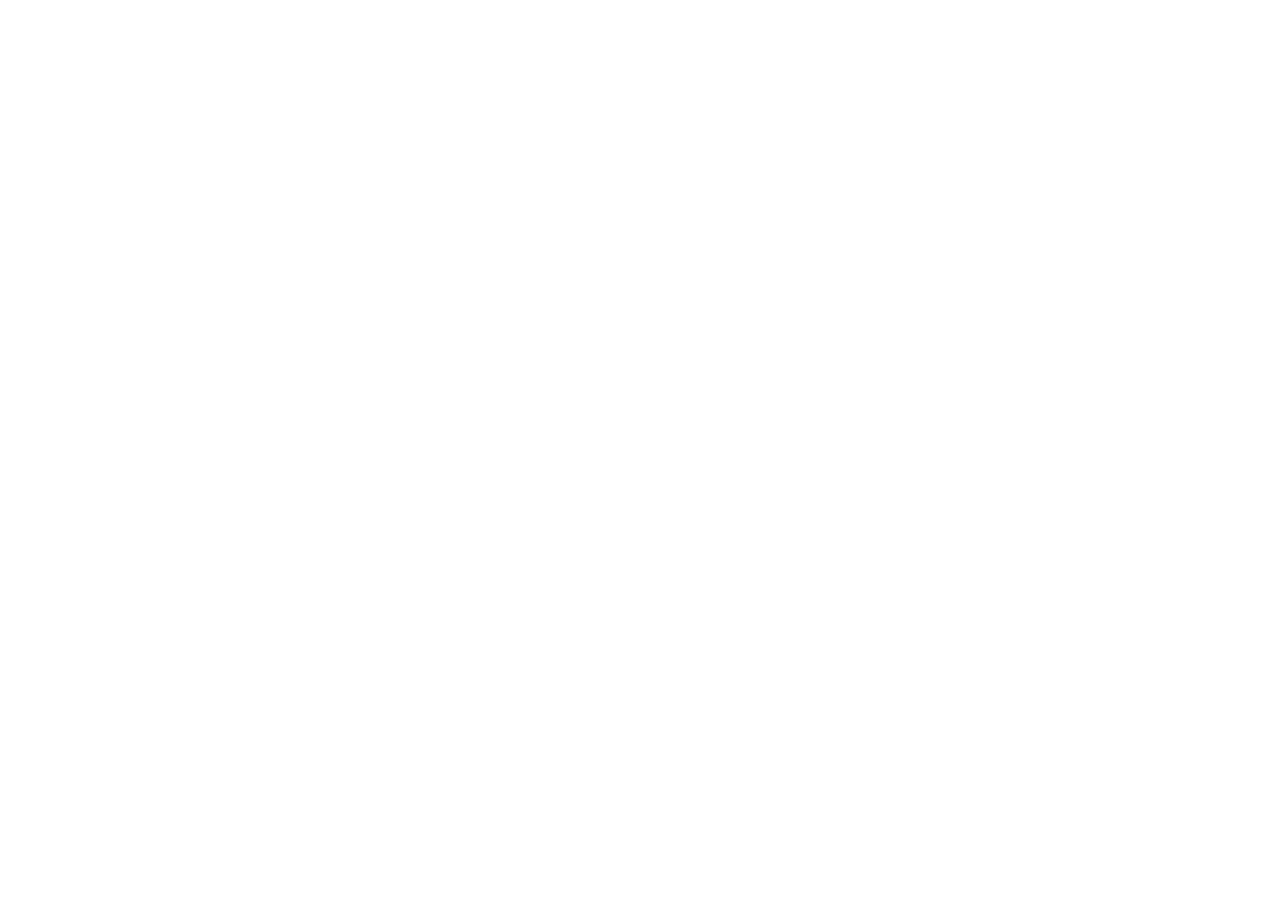
==== login.html @ b0f28ab1 "init project" ====
<!DOCTYPE html>
<html lang="en">

<head>
    <meta charset="UTF-8">
    <meta http-equiv="X-UA-Compatible" content="IE=edge">
    <meta name="viewport" content="width=device-width, initial-scale=1.0">
    <title>Document</title>
</head>

<body>

</body>

</html>
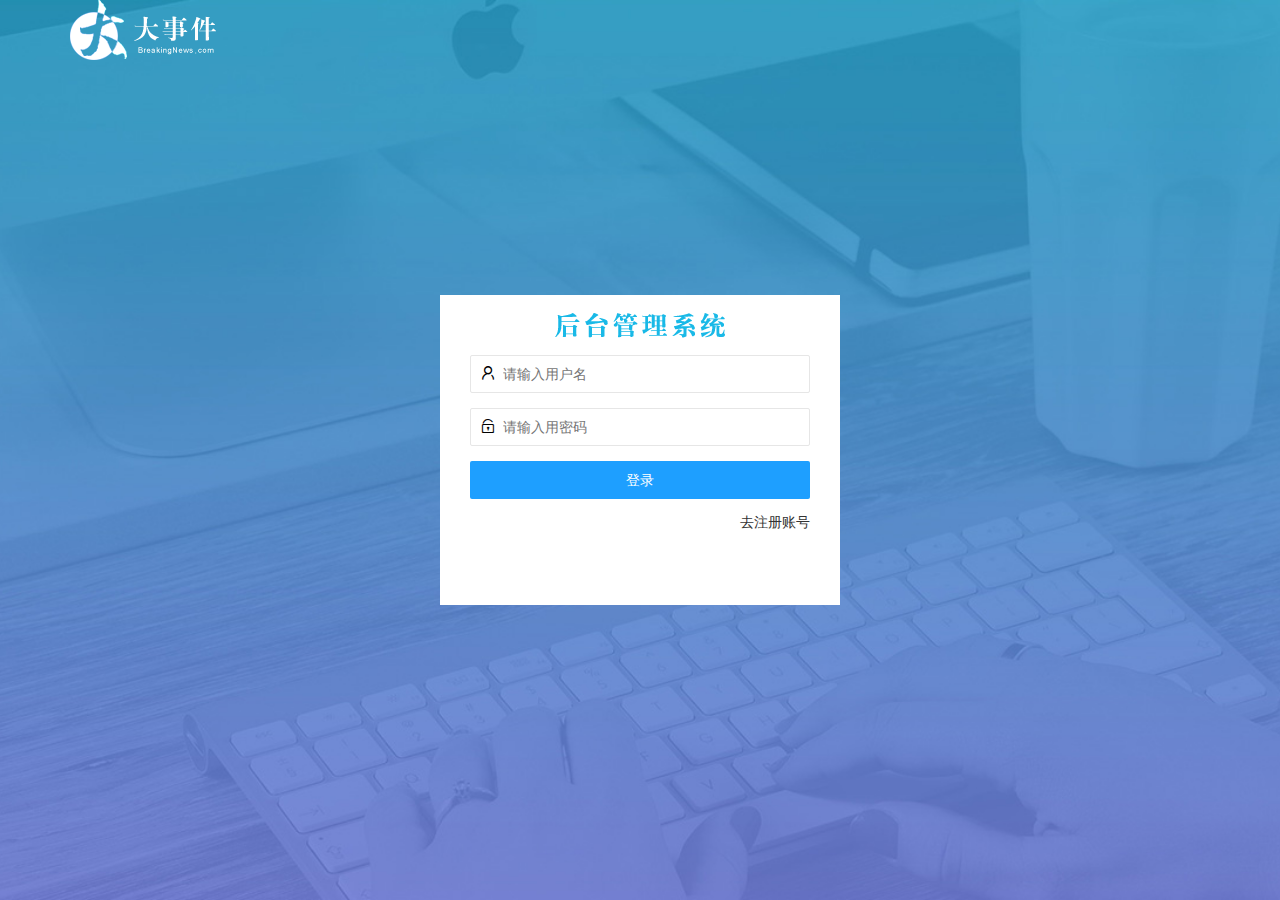
==== commit f0b0e45c: "完成了登录注册" ====
--- a/login.html
+++ b/login.html
@@ -3,13 +3,90 @@
 
 <head>
     <meta charset="UTF-8">
-    <meta http-equiv="X-UA-Compatible" content="IE=edge">
+
     <meta name="viewport" content="width=device-width, initial-scale=1.0">
-    <title>Document</title>
+    <title>大事件-注册/登录</title>
+    <link rel="stylesheet" href="/assets/lib/layui/css/layui.css">
+    <link rel="stylesheet" href="/assets/css/login.css">
 </head>
 
 <body>
+    <div class="layui-main">
+        <img src="/assets/images/logo.png" alt="">
+    </div>
 
+    <div class="loginAndRegBox">
+        <div class="titlebox"></div>
+        <div class="login-box">
+            <form class="layui-form" id="form_login">
+
+                <div class="layui-form-item">
+                    <i class="layui-icon layui-icon-username"></i>
+                    <input type="text" name="username" required lay-verify="required|username" placeholder="请输入用户名" autocomplete="off" class="layui-input">
+
+                </div>
+
+                <div class="layui-form-item">
+                    <i class="layui-icon layui-icon-password"></i>
+                    <input type="password" name="password" required lay-verify="required|pwd" placeholder="请输入用密码" autocomplete="off" class="layui-input">
+
+                </div>
+
+                <div class="layui-form-item">
+                    <button class="layui-btn layui-btn-fluid layui-btn-normal" lay-submit lay-filter="formDemo">登录</button>
+                </div>
+
+                <div class="layui-form-item links">
+
+                    <a id="link_reg" href="javascript:;">去注册账号</a>
+                </div>
+            </form>
+        </div>
+
+        <div class="reg-box">
+
+            <form action="" class="layui-form" id="form_reg">
+
+                <div class="layui-form-item">
+                    <i class="layui-icon layui-icon-username"></i>
+                    <input type="text" name="username" required lay-verify="required|username" placeholder="请输入用户名" autocomplete="off" class="layui-input">
+
+                </div>
+
+                <div class="layui-form-item">
+                    <i class="layui-icon layui-icon-password"></i>
+                    <input type="password" name="password" required lay-verify="required|pwd" placeholder="请输入用密码" autocomplete="off" class="layui-input">
+
+                </div>
+
+                <div class="layui-form-item">
+                    <i class="layui-icon layui-icon-password"></i>
+                    <input type="password" name="repassword" required lay-verify="required|repwd" placeholder="再次确认密码" autocomplete="off" class="layui-input">
+
+                </div>
+
+                <div class="layui-form-item">
+                    <button class="layui-btn layui-btn-fluid layui-btn-normal" lay-submit lay-filter="formDemo">注册</button>
+                </div>
+
+                <div class="layui-form-item links">
+
+                    <a id="link_login" href="javascript:;">去登录</a>
+                </div>
+            </form>
+
+        </div>
+    </div>
+
+    <!-- 导入 Layui 的JS文件 -->
+    <script src="/assets/lib/layui/layui.all.js"></script>
+    <!-- 导入 JQuery -->
+    <script src="/assets/lib/jquery.js"></script>
+    <script src="/assets/js/baseAPI.js"></script>
+
+
+    <!-- 导入自己的 JavaScript 脚本 -->
+    <script src="/assets/js/login.js"></script>
 </body>
 
 </html>--- a/assets/lib/layui/css/layui.css
+++ b/assets/lib/layui/css/layui.css
@@ -0,0 +1,2 @@
+/** layui-v2.5.5 MIT License By https://www.layui.com */
+ .layui-inline,img{display:inline-block;vertical-align:middle}h1,h2,h3,h4,h5,h6{font-weight:400}.layui-edge,.layui-header,.layui-inline,.layui-main{position:relative}.layui-body,.layui-edge,.layui-elip{overflow:hidden}.layui-btn,.layui-edge,.layui-inline,img{vertical-align:middle}.layui-btn,.layui-disabled,.layui-icon,.layui-unselect{-moz-user-select:none;-webkit-user-select:none;-ms-user-select:none}.layui-elip,.layui-form-checkbox span,.layui-form-pane .layui-form-label{text-overflow:ellipsis;white-space:nowrap}.layui-breadcrumb,.layui-tree-btnGroup{visibility:hidden}blockquote,body,button,dd,div,dl,dt,form,h1,h2,h3,h4,h5,h6,input,li,ol,p,pre,td,textarea,th,ul{margin:0;padding:0;-webkit-tap-highlight-color:rgba(0,0,0,0)}a:active,a:hover{outline:0}img{border:none}li{list-style:none}table{border-collapse:collapse;border-spacing:0}h4,h5,h6{font-size:100%}button,input,optgroup,option,select,textarea{font-family:inherit;font-size:inherit;font-style:inherit;font-weight:inherit;outline:0}pre{white-space:pre-wrap;white-space:-moz-pre-wrap;white-space:-pre-wrap;white-space:-o-pre-wrap;word-wrap:break-word}body{line-height:24px;font:14px Helvetica Neue,Helvetica,PingFang SC,Tahoma,Arial,sans-serif}hr{height:1px;margin:10px 0;border:0;clear:both}a{color:#333;text-decoration:none}a:hover{color:#777}a cite{font-style:normal;*cursor:pointer}.layui-border-box,.layui-border-box *{box-sizing:border-box}.layui-box,.layui-box *{box-sizing:content-box}.layui-clear{clear:both;*zoom:1}.layui-clear:after{content:'\20';clear:both;*zoom:1;display:block;height:0}.layui-inline{*display:inline;*zoom:1}.layui-edge{display:inline-block;width:0;height:0;border-width:6px;border-style:dashed;border-color:transparent}.layui-edge-top{top:-4px;border-bottom-color:#999;border-bottom-style:solid}.layui-edge-right{border-left-color:#999;border-left-style:solid}.layui-edge-bottom{top:2px;border-top-color:#999;border-top-style:solid}.layui-edge-left{border-right-color:#999;border-right-style:solid}.layui-disabled,.layui-disabled:hover{color:#d2d2d2!important;cursor:not-allowed!important}.layui-circle{border-radius:100%}.layui-show{display:block!important}.layui-hide{display:none!important}@font-face{font-family:layui-icon;src:url(../font/iconfont.eot?v=250);src:url(../font/iconfont.eot?v=250#iefix) format('embedded-opentype'),url(../font/iconfont.woff2?v=250) format('woff2'),url(../font/iconfont.woff?v=250) format('woff'),url(../font/iconfont.ttf?v=250) format('truetype'),url(../font/iconfont.svg?v=250#layui-icon) format('svg')}.layui-icon{font-family:layui-icon!important;font-size:16px;font-style:normal;-webkit-font-smoothing:antialiased;-moz-osx-font-smoothing:grayscale}.layui-icon-reply-fill:before{content:"\e611"}.layui-icon-set-fill:before{content:"\e614"}.layui-icon-menu-fill:before{content:"\e60f"}.layui-icon-search:before{content:"\e615"}.layui-icon-share:before{content:"\e641"}.layui-icon-set-sm:before{content:"\e620"}.layui-icon-engine:before{content:"\e628"}.layui-icon-close:before{content:"\1006"}.layui-icon-close-fill:before{content:"\1007"}.layui-icon-chart-screen:before{content:"\e629"}.layui-icon-star:before{content:"\e600"}.layui-icon-circle-dot:before{content:"\e617"}.layui-icon-chat:before{content:"\e606"}.layui-icon-release:before{content:"\e609"}.layui-icon-list:before{content:"\e60a"}.layui-icon-chart:before{content:"\e62c"}.layui-icon-ok-circle:before{content:"\1005"}.layui-icon-layim-theme:before{content:"\e61b"}.layui-icon-table:before{content:"\e62d"}.layui-icon-right:before{content:"\e602"}.layui-icon-left:before{content:"\e603"}.layui-icon-cart-simple:before{content:"\e698"}.layui-icon-face-cry:before{content:"\e69c"}.layui-icon-face-smile:before{content:"\e6af"}.layui-icon-survey:before{content:"\e6b2"}.layui-icon-tree:before{content:"\e62e"}.layui-icon-upload-circle:before{content:"\e62f"}.layui-icon-add-circle:before{content:"\e61f"}.layui-icon-download-circle:before{content:"\e601"}.layui-icon-templeate-1:before{content:"\e630"}.layui-icon-util:before{content:"\e631"}.layui-icon-face-surprised:before{content:"\e664"}.layui-icon-edit:before{content:"\e642"}.layui-icon-speaker:before{content:"\e645"}.layui-icon-down:before{content:"\e61a"}.layui-icon-file:before{content:"\e621"}.layui-icon-layouts:before{content:"\e632"}.layui-icon-rate-half:before{content:"\e6c9"}.layui-icon-add-circle-fine:before{content:"\e608"}.layui-icon-prev-circle:before{content:"\e633"}.layui-icon-read:before{content:"\e705"}.layui-icon-404:before{content:"\e61c"}.layui-icon-carousel:before{content:"\e634"}.layui-icon-help:before{content:"\e607"}.layui-icon-code-circle:before{content:"\e635"}.layui-icon-water:before{content:"\e636"}.layui-icon-username:before{content:"\e66f"}.layui-icon-find-fill:before{content:"\e670"}.layui-icon-about:before{content:"\e60b"}.layui-icon-location:before{content:"\e715"}.layui-icon-up:before{content:"\e619"}.layui-icon-pause:before{content:"\e651"}.layui-icon-date:before{content:"\e637"}.layui-icon-layim-uploadfile:before{content:"\e61d"}.layui-icon-delete:before{content:"\e640"}.layui-icon-play:before{content:"\e652"}.layui-icon-top:before{content:"\e604"}.layui-icon-friends:before{content:"\e612"}.layui-icon-refresh-3:before{content:"\e9aa"}.layui-icon-ok:before{content:"\e605"}.layui-icon-layer:before{content:"\e638"}.layui-icon-face-smile-fine:before{content:"\e60c"}.layui-icon-dollar:before{content:"\e659"}.layui-icon-group:before{content:"\e613"}.layui-icon-layim-download:before{content:"\e61e"}.layui-icon-picture-fine:before{content:"\e60d"}.layui-icon-link:before{content:"\e64c"}.layui-icon-diamond:before{content:"\e735"}.layui-icon-log:before{content:"\e60e"}.layui-icon-rate-solid:before{content:"\e67a"}.layui-icon-fonts-del:before{content:"\e64f"}.layui-icon-unlink:before{content:"\e64d"}.layui-icon-fonts-clear:before{content:"\e639"}.layui-icon-triangle-r:before{content:"\e623"}.layui-icon-circle:before{content:"\e63f"}.layui-icon-radio:before{content:"\e643"}.layui-icon-align-center:before{content:"\e647"}.layui-icon-align-right:before{content:"\e648"}.layui-icon-align-left:before{content:"\e649"}.layui-icon-loading-1:before{content:"\e63e"}.layui-icon-return:before{content:"\e65c"}.layui-icon-fonts-strong:before{content:"\e62b"}.layui-icon-upload:before{content:"\e67c"}.layui-icon-dialogue:before{content:"\e63a"}.layui-icon-video:before{content:"\e6ed"}.layui-icon-headset:before{content:"\e6fc"}.layui-icon-cellphone-fine:before{content:"\e63b"}.layui-icon-add-1:before{content:"\e654"}.layui-icon-face-smile-b:before{content:"\e650"}.layui-icon-fonts-html:before{content:"\e64b"}.layui-icon-form:before{content:"\e63c"}.layui-icon-cart:before{content:"\e657"}.layui-icon-camera-fill:before{content:"\e65d"}.layui-icon-tabs:before{content:"\e62a"}.layui-icon-fonts-code:before{content:"\e64e"}.layui-icon-fire:before{content:"\e756"}.layui-icon-set:before{content:"\e716"}.layui-icon-fonts-u:before{content:"\e646"}.layui-icon-triangle-d:before{content:"\e625"}.layui-icon-tips:before{content:"\e702"}.layui-icon-picture:before{content:"\e64a"}.layui-icon-more-vertical:before{content:"\e671"}.layui-icon-flag:before{content:"\e66c"}.layui-icon-loading:before{content:"\e63d"}.layui-icon-fonts-i:before{content:"\e644"}.layui-icon-refresh-1:before{content:"\e666"}.layui-icon-rmb:before{content:"\e65e"}.layui-icon-home:before{content:"\e68e"}.layui-icon-user:before{content:"\e770"}.layui-icon-notice:before{content:"\e667"}.layui-icon-login-weibo:before{content:"\e675"}.layui-icon-voice:before{content:"\e688"}.layui-icon-upload-drag:before{content:"\e681"}.layui-icon-login-qq:before{content:"\e676"}.layui-icon-snowflake:before{content:"\e6b1"}.layui-icon-file-b:before{content:"\e655"}.layui-icon-template:before{content:"\e663"}.layui-icon-auz:before{content:"\e672"}.layui-icon-console:before{content:"\e665"}.layui-icon-app:before{content:"\e653"}.layui-icon-prev:before{content:"\e65a"}.layui-icon-website:before{content:"\e7ae"}.layui-icon-next:before{content:"\e65b"}.layui-icon-component:before{content:"\e857"}.layui-icon-more:before{content:"\e65f"}.layui-icon-login-wechat:before{content:"\e677"}.layui-icon-shrink-right:before{content:"\e668"}.layui-icon-spread-left:before{content:"\e66b"}.layui-icon-camera:before{content:"\e660"}.layui-icon-note:before{content:"\e66e"}.layui-icon-refresh:before{content:"\e669"}.layui-icon-female:before{content:"\e661"}.layui-icon-male:before{content:"\e662"}.layui-icon-password:before{content:"\e673"}.layui-icon-senior:before{content:"\e674"}.layui-icon-theme:before{content:"\e66a"}.layui-icon-tread:before{content:"\e6c5"}.layui-icon-praise:before{content:"\e6c6"}.layui-icon-star-fill:before{content:"\e658"}.layui-icon-rate:before{content:"\e67b"}.layui-icon-template-1:before{content:"\e656"}.layui-icon-vercode:before{content:"\e679"}.layui-icon-cellphone:before{content:"\e678"}.layui-icon-screen-full:before{content:"\e622"}.layui-icon-screen-restore:before{content:"\e758"}.layui-icon-cols:before{content:"\e610"}.layui-icon-export:before{content:"\e67d"}.layui-icon-print:before{content:"\e66d"}.layui-icon-slider:before{content:"\e714"}.layui-icon-addition:before{content:"\e624"}.layui-icon-subtraction:before{content:"\e67e"}.layui-icon-service:before{content:"\e626"}.layui-icon-transfer:before{content:"\e691"}.layui-main{width:1140px;margin:0 auto}.layui-header{z-index:1000;height:60px}.layui-header a:hover{transition:all .5s;-webkit-transition:all .5s}.layui-side{position:fixed;left:0;top:0;bottom:0;z-index:999;width:200px;overflow-x:hidden}.layui-side-scroll{position:relative;width:220px;height:100%;overflow-x:hidden}.layui-body{position:absolute;left:200px;right:0;top:0;bottom:0;z-index:998;width:auto;overflow-y:auto;box-sizing:border-box}.layui-layout-body{overflow:hidden}.layui-layout-admin .layui-header{background-color:#23262E}.layui-layout-admin .layui-side{top:60px;width:200px;overflow-x:hidden}.layui-layout-admin .layui-body{position:fixed;top:60px;bottom:44px}.layui-layout-admin .layui-main{width:auto;margin:0 15px}.layui-layout-admin .layui-footer{position:fixed;left:200px;right:0;bottom:0;height:44px;line-height:44px;padding:0 15px;background-color:#eee}.layui-layout-admin .layui-logo{position:absolute;left:0;top:0;width:200px;height:100%;line-height:60px;text-align:center;color:#009688;font-size:16px}.layui-layout-admin .layui-header .layui-nav{background:0 0}.layui-layout-left{position:absolute!important;left:200px;top:0}.layui-layout-right{position:absolute!important;right:0;top:0}.layui-container{position:relative;margin:0 auto;padding:0 15px;box-sizing:border-box}.layui-fluid{position:relative;margin:0 auto;padding:0 15px}.layui-row:after,.layui-row:before{content:'';display:block;clear:both}.layui-col-lg1,.layui-col-lg10,.layui-col-lg11,.layui-col-lg12,.layui-col-lg2,.layui-col-lg3,.layui-col-lg4,.layui-col-lg5,.layui-col-lg6,.layui-col-lg7,.layui-col-lg8,.layui-col-lg9,.layui-col-md1,.layui-col-md10,.layui-col-md11,.layui-col-md12,.layui-col-md2,.layui-col-md3,.layui-col-md4,.layui-col-md5,.layui-col-md6,.layui-col-md7,.layui-col-md8,.layui-col-md9,.layui-col-sm1,.layui-col-sm10,.layui-col-sm11,.layui-col-sm12,.layui-col-sm2,.layui-col-sm3,.layui-col-sm4,.layui-col-sm5,.layui-col-sm6,.layui-col-sm7,.layui-col-sm8,.layui-col-sm9,.layui-col-xs1,.layui-col-xs10,.layui-col-xs11,.layui-col-xs12,.layui-col-xs2,.layui-col-xs3,.layui-col-xs4,.layui-col-xs5,.layui-col-xs6,.layui-col-xs7,.layui-col-xs8,.layui-col-xs9{position:relative;display:block;box-sizing:border-box}.layui-col-xs1,.layui-col-xs10,.layui-col-xs11,.layui-col-xs12,.layui-col-xs2,.layui-col-xs3,.layui-col-xs4,.layui-col-xs5,.layui-col-xs6,.layui-col-xs7,.layui-col-xs8,.layui-col-xs9{float:left}.layui-col-xs1{width:8.33333333%}.layui-col-xs2{width:16.66666667%}.layui-col-xs3{width:25%}.layui-col-xs4{width:33.33333333%}.layui-col-xs5{width:41.66666667%}.layui-col-xs6{width:50%}.layui-col-xs7{width:58.33333333%}.layui-col-xs8{width:66.66666667%}.layui-col-xs9{width:75%}.layui-col-xs10{width:83.33333333%}.layui-col-xs11{width:91.66666667%}.layui-col-xs12{width:100%}.layui-col-xs-offset1{margin-left:8.33333333%}.layui-col-xs-offset2{margin-left:16.66666667%}.layui-col-xs-offset3{margin-left:25%}.layui-col-xs-offset4{margin-left:33.33333333%}.layui-col-xs-offset5{margin-left:41.66666667%}.layui-col-xs-offset6{margin-left:50%}.layui-col-xs-offset7{margin-left:58.33333333%}.layui-col-xs-offset8{margin-left:66.66666667%}.layui-col-xs-offset9{margin-left:75%}.layui-col-xs-offset10{margin-left:83.33333333%}.layui-col-xs-offset11{margin-left:91.66666667%}.layui-col-xs-offset12{margin-left:100%}@media screen and (max-width:768px){.layui-hide-xs{display:none!important}.layui-show-xs-block{display:block!important}.layui-show-xs-inline{display:inline!important}.layui-show-xs-inline-block{display:inline-block!important}}@media screen and (min-width:768px){.layui-container{width:750px}.layui-hide-sm{display:none!important}.layui-show-sm-block{display:block!important}.layui-show-sm-inline{display:inline!important}.layui-show-sm-inline-block{display:inline-block!important}.layui-col-sm1,.layui-col-sm10,.layui-col-sm11,.layui-col-sm12,.layui-col-sm2,.layui-col-sm3,.layui-col-sm4,.layui-col-sm5,.layui-col-sm6,.layui-col-sm7,.layui-col-sm8,.layui-col-sm9{float:left}.layui-col-sm1{width:8.33333333%}.layui-col-sm2{width:16.66666667%}.layui-col-sm3{width:25%}.layui-col-sm4{width:33.33333333%}.layui-col-sm5{width:41.66666667%}.layui-col-sm6{width:50%}.layui-col-sm7{width:58.33333333%}.layui-col-sm8{width:66.66666667%}.layui-col-sm9{width:75%}.layui-col-sm10{width:83.33333333%}.layui-col-sm11{width:91.66666667%}.layui-col-sm12{width:100%}.layui-col-sm-offset1{margin-left:8.33333333%}.layui-col-sm-offset2{margin-left:16.66666667%}.layui-col-sm-offset3{margin-left:25%}.layui-col-sm-offset4{margin-left:33.33333333%}.layui-col-sm-offset5{margin-left:41.66666667%}.layui-col-sm-offset6{margin-left:50%}.layui-col-sm-offset7{margin-left:58.33333333%}.layui-col-sm-offset8{margin-left:66.66666667%}.layui-col-sm-offset9{margin-left:75%}.layui-col-sm-offset10{margin-left:83.33333333%}.layui-col-sm-offset11{margin-left:91.66666667%}.layui-col-sm-offset12{margin-left:100%}}@media screen and (min-width:992px){.layui-container{width:970px}.layui-hide-md{display:none!important}.layui-show-md-block{display:block!important}.layui-show-md-inline{display:inline!important}.layui-show-md-inline-block{display:inline-block!important}.layui-col-md1,.layui-col-md10,.layui-col-md11,.layui-col-md12,.layui-col-md2,.layui-col-md3,.layui-col-md4,.layui-col-md5,.layui-col-md6,.layui-col-md7,.layui-col-md8,.layui-col-md9{float:left}.layui-col-md1{width:8.33333333%}.layui-col-md2{width:16.66666667%}.layui-col-md3{width:25%}.layui-col-md4{width:33.33333333%}.layui-col-md5{width:41.66666667%}.layui-col-md6{width:50%}.layui-col-md7{width:58.33333333%}.layui-col-md8{width:66.66666667%}.layui-col-md9{width:75%}.layui-col-md10{width:83.33333333%}.layui-col-md11{width:91.66666667%}.layui-col-md12{width:100%}.layui-col-md-offset1{margin-left:8.33333333%}.layui-col-md-offset2{margin-left:16.66666667%}.layui-col-md-offset3{margin-left:25%}.layui-col-md-offset4{margin-left:33.33333333%}.layui-col-md-offset5{margin-left:41.66666667%}.layui-col-md-offset6{margin-left:50%}.layui-col-md-offset7{margin-left:58.33333333%}.layui-col-md-offset8{margin-left:66.66666667%}.layui-col-md-offset9{margin-left:75%}.layui-col-md-offset10{margin-left:83.33333333%}.layui-col-md-offset11{margin-left:91.66666667%}.layui-col-md-offset12{margin-left:100%}}@media screen and (min-width:1200px){.layui-container{width:1170px}.layui-hide-lg{display:none!important}.layui-show-lg-block{display:block!important}.layui-show-lg-inline{display:inline!important}.layui-show-lg-inline-block{display:inline-block!important}.layui-col-lg1,.layui-col-lg10,.layui-col-lg11,.layui-col-lg12,.layui-col-lg2,.layui-col-lg3,.layui-col-lg4,.layui-col-lg5,.layui-col-lg6,.layui-col-lg7,.layui-col-lg8,.layui-col-lg9{float:left}.layui-col-lg1{width:8.33333333%}.layui-col-lg2{width:16.66666667%}.layui-col-lg3{width:25%}.layui-col-lg4{width:33.33333333%}.layui-col-lg5{width:41.66666667%}.layui-col-lg6{width:50%}.layui-col-lg7{width:58.33333333%}.layui-col-lg8{width:66.66666667%}.layui-col-lg9{width:75%}.layui-col-lg10{width:83.33333333%}.layui-col-lg11{width:91.66666667%}.layui-col-lg12{width:100%}.layui-col-lg-offset1{margin-left:8.33333333%}.layui-col-lg-offset2{margin-left:16.66666667%}.layui-col-lg-offset3{margin-left:25%}.layui-col-lg-offset4{margin-left:33.33333333%}.layui-col-lg-offset5{margin-left:41.66666667%}.layui-col-lg-offset6{margin-left:50%}.layui-col-lg-offset7{margin-left:58.33333333%}.layui-col-lg-offset8{margin-left:66.66666667%}.layui-col-lg-offset9{margin-left:75%}.layui-col-lg-offset10{margin-left:83.33333333%}.layui-col-lg-offset11{margin-left:91.66666667%}.layui-col-lg-offset12{margin-left:100%}}.layui-col-space1{margin:-.5px}.layui-col-space1>*{padding:.5px}.layui-col-space3{margin:-1.5px}.layui-col-space3>*{padding:1.5px}.layui-col-space5{margin:-2.5px}.layui-col-space5>*{padding:2.5px}.layui-col-space8{margin:-3.5px}.layui-col-space8>*{padding:3.5px}.layui-col-space10{margin:-5px}.layui-col-space10>*{padding:5px}.layui-col-space12{margin:-6px}.layui-col-space12>*{padding:6px}.layui-col-space15{margin:-7.5px}.layui-col-space15>*{padding:7.5px}.layui-col-space18{margin:-9px}.layui-col-space18>*{padding:9px}.layui-col-space20{margin:-10px}.layui-col-space20>*{padding:10px}.layui-col-space22{margin:-11px}.layui-col-space22>*{padding:11px}.layui-col-space25{margin:-12.5px}.layui-col-space25>*{padding:12.5px}.layui-col-space30{margin:-15px}.layui-col-space30>*{padding:15px}.layui-btn,.layui-input,.layui-select,.layui-textarea,.layui-upload-button{outline:0;-webkit-appearance:none;transition:all .3s;-webkit-transition:all .3s;box-sizing:border-box}.layui-elem-quote{margin-bottom:10px;padding:15px;line-height:22px;border-left:5px solid #009688;border-radius:0 2px 2px 0;background-color:#f2f2f2}.layui-quote-nm{border-style:solid;border-width:1px 1px 1px 5px;background:0 0}.layui-elem-field{margin-bottom:10px;padding:0;border-width:1px;border-style:solid}.layui-elem-field legend{margin-left:20px;padding:0 10px;font-size:20px;font-weight:300}.layui-field-title{margin:10px 0 20px;border-width:1px 0 0}.layui-field-box{padding:10px 15px}.layui-field-title .layui-field-box{padding:10px 0}.layui-progress{position:relative;height:6px;border-radius:20px;background-color:#e2e2e2}.layui-progress-bar{position:absolute;left:0;top:0;width:0;max-width:100%;height:6px;border-radius:20px;text-align:right;background-color:#5FB878;transition:all .3s;-webkit-transition:all .3s}.layui-progress-big,.layui-progress-big .layui-progress-bar{height:18px;line-height:18px}.layui-progress-text{position:relative;top:-20px;line-height:18px;font-size:12px;color:#666}.layui-progress-big .layui-progress-text{position:static;padding:0 10px;color:#fff}.layui-collapse{border-width:1px;border-style:solid;border-radius:2px}.layui-colla-content,.layui-colla-item{border-top-width:1px;border-top-style:solid}.layui-colla-item:first-child{border-top:none}.layui-colla-title{position:relative;height:42px;line-height:42px;padding:0 15px 0 35px;color:#333;background-color:#f2f2f2;cursor:pointer;font-size:14px;overflow:hidden}.layui-colla-content{display:none;padding:10px 15px;line-height:22px;color:#666}.layui-colla-icon{position:absolute;left:15px;top:0;font-size:14px}.layui-card{margin-bottom:15px;border-radius:2px;background-color:#fff;box-shadow:0 1px 2px 0 rgba(0,0,0,.05)}.layui-card:last-child{margin-bottom:0}.layui-card-header{position:relative;height:42px;line-height:42px;padding:0 15px;border-bottom:1px solid #f6f6f6;color:#333;border-radius:2px 2px 0 0;font-size:14px}.layui-bg-black,.layui-bg-blue,.layui-bg-cyan,.layui-bg-green,.layui-bg-orange,.layui-bg-red{color:#fff!important}.layui-card-body{position:relative;padding:10px 15px;line-height:24px}.layui-card-body[pad15]{padding:15px}.layui-card-body[pad20]{padding:20px}.layui-card-body .layui-table{margin:5px 0}.layui-card .layui-tab{margin:0}.layui-panel-window{position:relative;padding:15px;border-radius:0;border-top:5px solid #E6E6E6;background-color:#fff}.layui-auxiliar-moving{position:fixed;left:0;right:0;top:0;bottom:0;width:100%;height:100%;background:0 0;z-index:9999999999}.layui-form-label,.layui-form-mid,.layui-form-select,.layui-input-block,.layui-input-inline,.layui-textarea{position:relative}.layui-bg-red{background-color:#FF5722!important}.layui-bg-orange{background-color:#FFB800!important}.layui-bg-green{background-color:#009688!important}.layui-bg-cyan{background-color:#2F4056!important}.layui-bg-blue{background-color:#1E9FFF!important}.layui-bg-black{background-color:#393D49!important}.layui-bg-gray{background-color:#eee!important;color:#666!important}.layui-badge-rim,.layui-colla-content,.layui-colla-item,.layui-collapse,.layui-elem-field,.layui-form-pane .layui-form-item[pane],.layui-form-pane .layui-form-label,.layui-input,.layui-layedit,.layui-layedit-tool,.layui-quote-nm,.layui-select,.layui-tab-bar,.layui-tab-card,.layui-tab-title,.layui-tab-title .layui-this:after,.layui-textarea{border-color:#e6e6e6}.layui-timeline-item:before,hr{background-color:#e6e6e6}.layui-text{line-height:22px;font-size:14px;color:#666}.layui-text h1,.layui-text h2,.layui-text h3{font-weight:500;color:#333}.layui-text h1{font-size:30px}.layui-text h2{font-size:24px}.layui-text h3{font-size:18px}.layui-text a:not(.layui-btn){color:#01AAED}.layui-text a:not(.layui-btn):hover{text-decoration:underline}.layui-text ul{padding:5px 0 5px 15px}.layui-text ul li{margin-top:5px;list-style-type:disc}.layui-text em,.layui-word-aux{color:#999!important;padding:0 5px!important}.layui-btn{display:inline-block;height:38px;line-height:38px;padding:0 18px;background-color:#009688;color:#fff;white-space:nowrap;text-align:center;font-size:14px;border:none;border-radius:2px;cursor:pointer}.layui-btn:hover{opacity:.8;filter:alpha(opacity=80);color:#fff}.layui-btn:active{opacity:1;filter:alpha(opacity=100)}.layui-btn+.layui-btn{margin-left:10px}.layui-btn-container{font-size:0}.layui-btn-container .layui-btn{margin-right:10px;margin-bottom:10px}.layui-btn-container .layui-btn+.layui-btn{margin-left:0}.layui-table .layui-btn-container .layui-btn{margin-bottom:9px}.layui-btn-radius{border-radius:100px}.layui-btn .layui-icon{margin-right:3px;font-size:18px;vertical-align:bottom;vertical-align:middle\9}.layui-btn-primary{border:1px solid #C9C9C9;background-color:#fff;color:#555}.layui-btn-primary:hover{border-color:#009688;color:#333}.layui-btn-normal{background-color:#1E9FFF}.layui-btn-warm{background-color:#FFB800}.layui-btn-danger{background-color:#FF5722}.layui-btn-checked{background-color:#5FB878}.layui-btn-disabled,.layui-btn-disabled:active,.layui-btn-disabled:hover{border:1px solid #e6e6e6;background-color:#FBFBFB;color:#C9C9C9;cursor:not-allowed;opacity:1}.layui-btn-lg{height:44px;line-height:44px;padding:0 25px;font-size:16px}.layui-btn-sm{height:30px;line-height:30px;padding:0 10px;font-size:12px}.layui-btn-sm i{font-size:16px!important}.layui-btn-xs{height:22px;line-height:22px;padding:0 5px;font-size:12px}.layui-btn-xs i{font-size:14px!important}.layui-btn-group{display:inline-block;vertical-align:middle;font-size:0}.layui-btn-group .layui-btn{margin-left:0!important;margin-right:0!important;border-left:1px solid rgba(255,255,255,.5);border-radius:0}.layui-btn-group .layui-btn-primary{border-left:none}.layui-btn-group .layui-btn-primary:hover{border-color:#C9C9C9;color:#009688}.layui-btn-group .layui-btn:first-child{border-left:none;border-radius:2px 0 0 2px}.layui-btn-group .layui-btn-primary:first-child{border-left:1px solid #c9c9c9}.layui-btn-group .layui-btn:last-child{border-radius:0 2px 2px 0}.layui-btn-group .layui-btn+.layui-btn{margin-left:0}.layui-btn-group+.layui-btn-group{margin-left:10px}.layui-btn-fluid{width:100%}.layui-input,.layui-select,.layui-textarea{height:38px;line-height:1.3;line-height:38px\9;border-width:1px;border-style:solid;background-color:#fff;border-radius:2px}.layui-input::-webkit-input-placeholder,.layui-select::-webkit-input-placeholder,.layui-textarea::-webkit-input-placeholder{line-height:1.3}.layui-input,.layui-textarea{display:block;width:100%;padding-left:10px}.layui-input:hover,.layui-textarea:hover{border-color:#D2D2D2!important}.layui-input:focus,.layui-textarea:focus{border-color:#C9C9C9!important}.layui-textarea{min-height:100px;height:auto;line-height:20px;padding:6px 10px;resize:vertical}.layui-select{padding:0 10px}.layui-form input[type=checkbox],.layui-form input[type=radio],.layui-form select{display:none}.layui-form [lay-ignore]{display:initial}.layui-form-item{margin-bottom:15px;clear:both;*zoom:1}.layui-form-item:after{content:'\20';clear:both;*zoom:1;display:block;height:0}.layui-form-label{float:left;display:block;padding:9px 15px;width:80px;font-weight:400;line-height:20px;text-align:right}.layui-form-label-col{display:block;float:none;padding:9px 0;line-height:20px;text-align:left}.layui-form-item .layui-inline{margin-bottom:5px;margin-right:10px}.layui-input-block{margin-left:110px;min-height:36px}.layui-input-inline{display:inline-block;vertical-align:middle}.layui-form-item .layui-input-inline{float:left;width:190px;margin-right:10px}.layui-form-text .layui-input-inline{width:auto}.layui-form-mid{float:left;display:block;padding:9px 0!important;line-height:20px;margin-right:10px}.layui-form-danger+.layui-form-select .layui-input,.layui-form-danger:focus{border-color:#FF5722!important}.layui-form-select .layui-input{padding-right:30px;cursor:pointer}.layui-form-select .layui-edge{position:absolute;right:10px;top:50%;margin-top:-3px;cursor:pointer;border-width:6px;border-top-color:#c2c2c2;border-top-style:solid;transition:all .3s;-webkit-transition:all .3s}.layui-form-select dl{display:none;position:absolute;left:0;top:42px;padding:5px 0;z-index:899;min-width:100%;border:1px solid #d2d2d2;max-height:300px;overflow-y:auto;background-color:#fff;border-radius:2px;box-shadow:0 2px 4px rgba(0,0,0,.12);box-sizing:border-box}.layui-form-select dl dd,.layui-form-select dl dt{padding:0 10px;line-height:36px;white-space:nowrap;overflow:hidden;text-overflow:ellipsis}.layui-form-select dl dt{font-size:12px;color:#999}.layui-form-select dl dd{cursor:pointer}.layui-form-select dl dd:hover{background-color:#f2f2f2;-webkit-transition:.5s all;transition:.5s all}.layui-form-select .layui-select-group dd{padding-left:20px}.layui-form-select dl dd.layui-select-tips{padding-left:10px!important;color:#999}.layui-form-select dl dd.layui-this{background-color:#5FB878;color:#fff}.layui-form-checkbox,.layui-form-select dl dd.layui-disabled{background-color:#fff}.layui-form-selected dl{display:block}.layui-form-checkbox,.layui-form-checkbox *,.layui-form-switch{display:inline-block;vertical-align:middle}.layui-form-selected .layui-edge{margin-top:-9px;-webkit-transform:rotate(180deg);transform:rotate(180deg);margin-top:-3px\9}:root .layui-form-selected .layui-edge{margin-top:-9px\0/IE9}.layui-form-selectup dl{top:auto;bottom:42px}.layui-select-none{margin:5px 0;text-align:center;color:#999}.layui-select-disabled .layui-disabled{border-color:#eee!important}.layui-select-disabled .layui-edge{border-top-color:#d2d2d2}.layui-form-checkbox{position:relative;height:30px;line-height:30px;margin-right:10px;padding-right:30px;cursor:pointer;font-size:0;-webkit-transition:.1s linear;transition:.1s linear;box-sizing:border-box}.layui-form-checkbox span{padding:0 10px;height:100%;font-size:14px;border-radius:2px 0 0 2px;background-color:#d2d2d2;color:#fff;overflow:hidden}.layui-form-checkbox:hover span{background-color:#c2c2c2}.layui-form-checkbox i{position:absolute;right:0;top:0;width:30px;height:28px;border:1px solid #d2d2d2;border-left:none;border-radius:0 2px 2px 0;color:#fff;font-size:20px;text-align:center}.layui-form-checkbox:hover i{border-color:#c2c2c2;color:#c2c2c2}.layui-form-checked,.layui-form-checked:hover{border-color:#5FB878}.layui-form-checked span,.layui-form-checked:hover span{background-color:#5FB878}.layui-form-checked i,.layui-form-checked:hover i{color:#5FB878}.layui-form-item .layui-form-checkbox{margin-top:4px}.layui-form-checkbox[lay-skin=primary]{height:auto!important;line-height:normal!important;min-width:18px;min-height:18px;border:none!important;margin-right:0;padding-left:28px;padding-right:0;background:0 0}.layui-form-checkbox[lay-skin=primary] span{padding-left:0;padding-right:15px;line-height:18px;background:0 0;color:#666}.layui-form-checkbox[lay-skin=primary] i{right:auto;left:0;width:16px;height:16px;line-height:16px;border:1px solid #d2d2d2;font-size:12px;border-radius:2px;background-color:#fff;-webkit-transition:.1s linear;transition:.1s linear}.layui-form-checkbox[lay-skin=primary]:hover i{border-color:#5FB878;color:#fff}.layui-form-checked[lay-skin=primary] i{border-color:#5FB878!important;background-color:#5FB878;color:#fff}.layui-checkbox-disbaled[lay-skin=primary] span{background:0 0!important;color:#c2c2c2}.layui-checkbox-disbaled[lay-skin=primary]:hover i{border-color:#d2d2d2}.layui-form-item .layui-form-checkbox[lay-skin=primary]{margin-top:10px}.layui-form-switch{position:relative;height:22px;line-height:22px;min-width:35px;padding:0 5px;margin-top:8px;border:1px solid #d2d2d2;border-radius:20px;cursor:pointer;background-color:#fff;-webkit-transition:.1s linear;transition:.1s linear}.layui-form-switch i{position:absolute;left:5px;top:3px;width:16px;height:16px;border-radius:20px;background-color:#d2d2d2;-webkit-transition:.1s linear;transition:.1s linear}.layui-form-switch em{position:relative;top:0;width:25px;margin-left:21px;padding:0!important;text-align:center!important;color:#999!important;font-style:normal!important;font-size:12px}.layui-form-onswitch{border-color:#5FB878;background-color:#5FB878}.layui-checkbox-disbaled,.layui-checkbox-disbaled i{border-color:#e2e2e2!important}.layui-form-onswitch i{left:100%;margin-left:-21px;background-color:#fff}.layui-form-onswitch em{margin-left:5px;margin-right:21px;color:#fff!important}.layui-checkbox-disbaled span{background-color:#e2e2e2!important}.layui-checkbox-disbaled:hover i{color:#fff!important}[lay-radio]{display:none}.layui-form-radio,.layui-form-radio *{display:inline-block;vertical-align:middle}.layui-form-radio{line-height:28px;margin:6px 10px 0 0;padding-right:10px;cursor:pointer;font-size:0}.layui-form-radio *{font-size:14px}.layui-form-radio>i{margin-right:8px;font-size:22px;color:#c2c2c2}.layui-form-radio>i:hover,.layui-form-radioed>i{color:#5FB878}.layui-radio-disbaled>i{color:#e2e2e2!important}.layui-form-pane .layui-form-label{width:110px;padding:8px 15px;height:38px;line-height:20px;border-width:1px;border-style:solid;border-radius:2px 0 0 2px;text-align:center;background-color:#FBFBFB;overflow:hidden;box-sizing:border-box}.layui-form-pane .layui-input-inline{margin-left:-1px}.layui-form-pane .layui-input-block{margin-left:110px;left:-1px}.layui-form-pane .layui-input{border-radius:0 2px 2px 0}.layui-form-pane .layui-form-text .layui-form-label{float:none;width:100%;border-radius:2px;box-sizing:border-box;text-align:left}.layui-form-pane .layui-form-text .layui-input-inline{display:block;margin:0;top:-1px;clear:both}.layui-form-pane .layui-form-text .layui-input-block{margin:0;left:0;top:-1px}.layui-form-pane .layui-form-text .layui-textarea{min-height:100px;border-radius:0 0 2px 2px}.layui-form-pane .layui-form-checkbox{margin:4px 0 4px 10px}.layui-form-pane .layui-form-radio,.layui-form-pane .layui-form-switch{margin-top:6px;margin-left:10px}.layui-form-pane .layui-form-item[pane]{position:relative;border-width:1px;border-style:solid}.layui-form-pane .layui-form-item[pane] .layui-form-label{position:absolute;left:0;top:0;height:100%;border-width:0 1px 0 0}.layui-form-pane .layui-form-item[pane] .layui-input-inline{margin-left:110px}@media screen and (max-width:450px){.layui-form-item .layui-form-label{text-overflow:ellipsis;overflow:hidden;white-space:nowrap}.layui-form-item .layui-inline{display:block;margin-right:0;margin-bottom:20px;clear:both}.layui-form-item .layui-inline:after{content:'\20';clear:both;display:block;height:0}.layui-form-item .layui-input-inline{display:block;float:none;left:-3px;width:auto;margin:0 0 10px 112px}.layui-form-item .layui-input-inline+.layui-form-mid{margin-left:110px;top:-5px;padding:0}.layui-form-item .layui-form-checkbox{margin-right:5px;margin-bottom:5px}}.layui-layedit{border-width:1px;border-style:solid;border-radius:2px}.layui-layedit-tool{padding:3px 5px;border-bottom-width:1px;border-bottom-style:solid;font-size:0}.layedit-tool-fixed{position:fixed;top:0;border-top:1px solid #e2e2e2}.layui-layedit-tool .layedit-tool-mid,.layui-layedit-tool .layui-icon{display:inline-block;vertical-align:middle;text-align:center;font-size:14px}.layui-layedit-tool .layui-icon{position:relative;width:32px;height:30px;line-height:30px;margin:3px 5px;color:#777;cursor:pointer;border-radius:2px}.layui-layedit-tool .layui-icon:hover{color:#393D49}.layui-layedit-tool .layui-icon:active{color:#000}.layui-layedit-tool .layedit-tool-active{background-color:#e2e2e2;color:#000}.layui-layedit-tool .layui-disabled,.layui-layedit-tool .layui-disabled:hover{color:#d2d2d2;cursor:not-allowed}.layui-layedit-tool .layedit-tool-mid{width:1px;height:18px;margin:0 10px;background-color:#d2d2d2}.layedit-tool-html{width:50px!important;font-size:30px!important}.layedit-tool-b,.layedit-tool-code,.layedit-tool-help{font-size:16px!important}.layedit-tool-d,.layedit-tool-face,.layedit-tool-image,.layedit-tool-unlink{font-size:18px!important}.layedit-tool-image input{position:absolute;font-size:0;left:0;top:0;width:100%;height:100%;opacity:.01;filter:Alpha(opacity=1);cursor:pointer}.layui-layedit-iframe iframe{display:block;width:100%}#LAY_layedit_code{overflow:hidden}.layui-laypage{display:inline-block;*display:inline;*zoom:1;vertical-align:middle;margin:10px 0;font-size:0}.layui-laypage>a:first-child,.layui-laypage>a:first-child em{border-radius:2px 0 0 2px}.layui-laypage>a:last-child,.layui-laypage>a:last-child em{border-radius:0 2px 2px 0}.layui-laypage>:first-child{margin-left:0!important}.layui-laypage>:last-child{margin-right:0!important}.layui-laypage a,.layui-laypage button,.layui-laypage input,.layui-laypage select,.layui-laypage span{border:1px solid #e2e2e2}.layui-laypage a,.layui-laypage span{display:inline-block;*display:inline;*zoom:1;vertical-align:middle;padding:0 15px;height:28px;line-height:28px;margin:0 -1px 5px 0;background-color:#fff;color:#333;font-size:12px}.layui-flow-more a *,.layui-laypage input,.layui-table-view select[lay-ignore]{display:inline-block}.layui-laypage a:hover{color:#009688}.layui-laypage em{font-style:normal}.layui-laypage .layui-laypage-spr{color:#999;font-weight:700}.layui-laypage a{text-decoration:none}.layui-laypage .layui-laypage-curr{position:relative}.layui-laypage .layui-laypage-curr em{position:relative;color:#fff}.layui-laypage .layui-laypage-curr .layui-laypage-em{position:absolute;left:-1px;top:-1px;padding:1px;width:100%;height:100%;background-color:#009688}.layui-laypage-em{border-radius:2px}.layui-laypage-next em,.layui-laypage-prev em{font-family:Sim sun;font-size:16px}.layui-laypage .layui-laypage-count,.layui-laypage .layui-laypage-limits,.layui-laypage .layui-laypage-refresh,.layui-laypage .layui-laypage-skip{margin-left:10px;margin-right:10px;padding:0;border:none}.layui-laypage .layui-laypage-limits,.layui-laypage .layui-laypage-refresh{vertical-align:top}.layui-laypage .layui-laypage-refresh i{font-size:18px;cursor:pointer}.layui-laypage select{height:22px;padding:3px;border-radius:2px;cursor:pointer}.layui-laypage .layui-laypage-skip{height:30px;line-height:30px;color:#999}.layui-laypage button,.layui-laypage input{height:30px;line-height:30px;border-radius:2px;vertical-align:top;background-color:#fff;box-sizing:border-box}.layui-laypage input{width:40px;margin:0 10px;padding:0 3px;text-align:center}.layui-laypage input:focus,.layui-laypage select:focus{border-color:#009688!important}.layui-laypage button{margin-left:10px;padding:0 10px;cursor:pointer}.layui-table,.layui-table-view{margin:10px 0}.layui-flow-more{margin:10px 0;text-align:center;color:#999;font-size:14px}.layui-flow-more a{height:32px;line-height:32px}.layui-flow-more a *{vertical-align:top}.layui-flow-more a cite{padding:0 20px;border-radius:3px;background-color:#eee;color:#333;font-style:normal}.layui-flow-more a cite:hover{opacity:.8}.layui-flow-more a i{font-size:30px;color:#737383}.layui-table{width:100%;background-color:#fff;color:#666}.layui-table tr{transition:all .3s;-webkit-transition:all .3s}.layui-table th{text-align:left;font-weight:400}.layui-table tbody tr:hover,.layui-table thead tr,.layui-table-click,.layui-table-header,.layui-table-hover,.layui-table-mend,.layui-table-patch,.layui-table-tool,.layui-table-total,.layui-table-total tr,.layui-table[lay-even] tr:nth-child(even){background-color:#f2f2f2}.layui-table td,.layui-table th,.layui-table-col-set,.layui-table-fixed-r,.layui-table-grid-down,.layui-table-header,.layui-table-page,.layui-table-tips-main,.layui-table-tool,.layui-table-total,.layui-table-view,.layui-table[lay-skin=line],.layui-table[lay-skin=row]{border-width:1px;border-style:solid;border-color:#e6e6e6}.layui-table td,.layui-table th{position:relative;padding:9px 15px;min-height:20px;line-height:20px;font-size:14px}.layui-table[lay-skin=line] td,.layui-table[lay-skin=line] th{border-width:0 0 1px}.layui-table[lay-skin=row] td,.layui-table[lay-skin=row] th{border-width:0 1px 0 0}.layui-table[lay-skin=nob] td,.layui-table[lay-skin=nob] th{border:none}.layui-table img{max-width:100px}.layui-table[lay-size=lg] td,.layui-table[lay-size=lg] th{padding:15px 30px}.layui-table-view .layui-table[lay-size=lg] .layui-table-cell{height:40px;line-height:40px}.layui-table[lay-size=sm] td,.layui-table[lay-size=sm] th{font-size:12px;padding:5px 10px}.layui-table-view .layui-table[lay-size=sm] .layui-table-cell{height:20px;line-height:20px}.layui-table[lay-data]{display:none}.layui-table-box{position:relative;overflow:hidden}.layui-table-view .layui-table{position:relative;width:auto;margin:0}.layui-table-view .layui-table[lay-skin=line]{border-width:0 1px 0 0}.layui-table-view .layui-table[lay-skin=row]{border-width:0 0 1px}.layui-table-view .layui-table td,.layui-table-view .layui-table th{padding:5px 0;border-top:none;border-left:none}.layui-table-view .layui-table th.layui-unselect .layui-table-cell span{cursor:pointer}.layui-table-view .layui-table td{cursor:default}.layui-table-view .layui-table td[data-edit=text]{cursor:text}.layui-table-view .layui-form-checkbox[lay-skin=primary] i{width:18px;height:18px}.layui-table-view .layui-form-radio{line-height:0;padding:0}.layui-table-view .layui-form-radio>i{margin:0;font-size:20px}.layui-table-init{position:absolute;left:0;top:0;width:100%;height:100%;text-align:center;z-index:110}.layui-table-init .layui-icon{position:absolute;left:50%;top:50%;margin:-15px 0 0 -15px;font-size:30px;color:#c2c2c2}.layui-table-header{border-width:0 0 1px;overflow:hidden}.layui-table-header .layui-table{margin-bottom:-1px}.layui-table-tool .layui-inline[lay-event]{position:relative;width:26px;height:26px;padding:5px;line-height:16px;margin-right:10px;text-align:center;color:#333;border:1px solid #ccc;cursor:pointer;-webkit-transition:.5s all;transition:.5s all}.layui-table-tool .layui-inline[lay-event]:hover{border:1px solid #999}.layui-table-tool-temp{padding-right:120px}.layui-table-tool-self{position:absolute;right:17px;top:10px}.layui-table-tool .layui-table-tool-self .layui-inline[lay-event]{margin:0 0 0 10px}.layui-table-tool-panel{position:absolute;top:29px;left:-1px;padding:5px 0;min-width:150px;min-height:40px;border:1px solid #d2d2d2;text-align:left;overflow-y:auto;background-color:#fff;box-shadow:0 2px 4px rgba(0,0,0,.12)}.layui-table-cell,.layui-table-tool-panel li{overflow:hidden;text-overflow:ellipsis;white-space:nowrap}.layui-table-tool-panel li{padding:0 10px;line-height:30px;-webkit-transition:.5s all;transition:.5s all}.layui-table-tool-panel li .layui-form-checkbox[lay-skin=primary]{width:100%;padding-left:28px}.layui-table-tool-panel li:hover{background-color:#f2f2f2}.layui-table-tool-panel li .layui-form-checkbox[lay-skin=primary] i{position:absolute;left:0;top:0}.layui-table-tool-panel li .layui-form-checkbox[lay-skin=primary] span{padding:0}.layui-table-tool .layui-table-tool-self .layui-table-tool-panel{left:auto;right:-1px}.layui-table-col-set{position:absolute;right:0;top:0;width:20px;height:100%;border-width:0 0 0 1px;background-color:#fff}.layui-table-sort{width:10px;height:20px;margin-left:5px;cursor:pointer!important}.layui-table-sort .layui-edge{position:absolute;left:5px;border-width:5px}.layui-table-sort .layui-table-sort-asc{top:3px;border-top:none;border-bottom-style:solid;border-bottom-color:#b2b2b2}.layui-table-sort .layui-table-sort-asc:hover{border-bottom-color:#666}.layui-table-sort .layui-table-sort-desc{bottom:5px;border-bottom:none;border-top-style:solid;border-top-color:#b2b2b2}.layui-table-sort .layui-table-sort-desc:hover{border-top-color:#666}.layui-table-sort[lay-sort=asc] .layui-table-sort-asc{border-bottom-color:#000}.layui-table-sort[lay-sort=desc] .layui-table-sort-desc{border-top-color:#000}.layui-table-cell{height:28px;line-height:28px;padding:0 15px;position:relative;box-sizing:border-box}.layui-table-cell .layui-form-checkbox[lay-skin=primary]{top:-1px;padding:0}.layui-table-cell .layui-table-link{color:#01AAED}.laytable-cell-checkbox,.laytable-cell-numbers,.laytable-cell-radio,.laytable-cell-space{padding:0;text-align:center}.layui-table-body{position:relative;overflow:auto;margin-right:-1px;margin-bottom:-1px}.layui-table-body .layui-none{line-height:26px;padding:15px;text-align:center;color:#999}.layui-table-fixed{position:absolute;left:0;top:0;z-index:101}.layui-table-fixed .layui-table-body{overflow:hidden}.layui-table-fixed-l{box-shadow:0 -1px 8px rgba(0,0,0,.08)}.layui-table-fixed-r{left:auto;right:-1px;border-width:0 0 0 1px;box-shadow:-1px 0 8px rgba(0,0,0,.08)}.layui-table-fixed-r .layui-table-header{position:relative;overflow:visible}.layui-table-mend{position:absolute;right:-49px;top:0;height:100%;width:50px}.layui-table-tool{position:relative;z-index:890;width:100%;min-height:50px;line-height:30px;padding:10px 15px;border-width:0 0 1px}.layui-table-tool .layui-btn-container{margin-bottom:-10px}.layui-table-page,.layui-table-total{border-width:1px 0 0;margin-bottom:-1px;overflow:hidden}.layui-table-page{position:relative;width:100%;padding:7px 7px 0;height:41px;font-size:12px;white-space:nowrap}.layui-table-page>div{height:26px}.layui-table-page .layui-laypage{margin:0}.layui-table-page .layui-laypage a,.layui-table-page .layui-laypage span{height:26px;line-height:26px;margin-bottom:10px;border:none;background:0 0}.layui-table-page .layui-laypage a,.layui-table-page .layui-laypage span.layui-laypage-curr{padding:0 12px}.layui-table-page .layui-laypage span{margin-left:0;padding:0}.layui-table-page .layui-laypage .layui-laypage-prev{margin-left:-7px!important}.layui-table-page .layui-laypage .layui-laypage-curr .layui-laypage-em{left:0;top:0;padding:0}.layui-table-page .layui-laypage button,.layui-table-page .layui-laypage input{height:26px;line-height:26px}.layui-table-page .layui-laypage input{width:40px}.layui-table-page .layui-laypage button{padding:0 10px}.layui-table-page select{height:18px}.layui-table-patch .layui-table-cell{padding:0;width:30px}.layui-table-edit{position:absolute;left:0;top:0;width:100%;height:100%;padding:0 14px 1px;border-radius:0;box-shadow:1px 1px 20px rgba(0,0,0,.15)}.layui-table-edit:focus{border-color:#5FB878!important}select.layui-table-edit{padding:0 0 0 10px;border-color:#C9C9C9}.layui-table-view .layui-form-checkbox,.layui-table-view .layui-form-radio,.layui-table-view .layui-form-switch{top:0;margin:0;box-sizing:content-box}.layui-table-view .layui-form-checkbox{top:-1px;height:26px;line-height:26px}.layui-table-view .layui-form-checkbox i{height:26px}.layui-table-grid .layui-table-cell{overflow:visible}.layui-table-grid-down{position:absolute;top:0;right:0;width:26px;height:100%;padding:5px 0;border-width:0 0 0 1px;text-align:center;background-color:#fff;color:#999;cursor:pointer}.layui-table-grid-down .layui-icon{position:absolute;top:50%;left:50%;margin:-8px 0 0 -8px}.layui-table-grid-down:hover{background-color:#fbfbfb}body .layui-table-tips .layui-layer-content{background:0 0;padding:0;box-shadow:0 1px 6px rgba(0,0,0,.12)}.layui-table-tips-main{margin:-44px 0 0 -1px;max-height:150px;padding:8px 15px;font-size:14px;overflow-y:scroll;background-color:#fff;color:#666}.layui-table-tips-c{position:absolute;right:-3px;top:-13px;width:20px;height:20px;padding:3px;cursor:pointer;background-color:#666;border-radius:50%;color:#fff}.layui-table-tips-c:hover{background-color:#777}.layui-table-tips-c:before{position:relative;right:-2px}.layui-upload-file{display:none!important;opacity:.01;filter:Alpha(opacity=1)}.layui-upload-drag,.layui-upload-form,.layui-upload-wrap{display:inline-block}.layui-upload-list{margin:10px 0}.layui-upload-choose{padding:0 10px;color:#999}.layui-upload-drag{position:relative;padding:30px;border:1px dashed #e2e2e2;background-color:#fff;text-align:center;cursor:pointer;color:#999}.layui-upload-drag .layui-icon{font-size:50px;color:#009688}.layui-upload-drag[lay-over]{border-color:#009688}.layui-upload-iframe{position:absolute;width:0;height:0;border:0;visibility:hidden}.layui-upload-wrap{position:relative;vertical-align:middle}.layui-upload-wrap .layui-upload-file{display:block!important;position:absolute;left:0;top:0;z-index:10;font-size:100px;width:100%;height:100%;opacity:.01;filter:Alpha(opacity=1);cursor:pointer}.layui-transfer-active,.layui-transfer-box{display:inline-block;vertical-align:middle}.layui-transfer-box,.layui-transfer-header,.layui-transfer-search{border-width:0;border-style:solid;border-color:#e6e6e6}.layui-transfer-box{position:relative;border-width:1px;width:200px;height:360px;border-radius:2px;background-color:#fff}.layui-transfer-box .layui-form-checkbox{width:100%;margin:0!important}.layui-transfer-header{height:38px;line-height:38px;padding:0 10px;border-bottom-width:1px}.layui-transfer-search{position:relative;padding:10px;border-bottom-width:1px}.layui-transfer-search .layui-input{height:32px;padding-left:30px;font-size:12px}.layui-transfer-search .layui-icon-search{position:absolute;left:20px;top:50%;margin-top:-8px;color:#666}.layui-transfer-active{margin:0 15px}.layui-transfer-active .layui-btn{display:block;margin:0;padding:0 15px;background-color:#5FB878;border-color:#5FB878;color:#fff}.layui-transfer-active .layui-btn-disabled{background-color:#FBFBFB;border-color:#e6e6e6;color:#C9C9C9}.layui-transfer-active .layui-btn:first-child{margin-bottom:15px}.layui-transfer-active .layui-btn .layui-icon{margin:0;font-size:14px!important}.layui-transfer-data{padding:5px 0;overflow:auto}.layui-transfer-data li{height:32px;line-height:32px;padding:0 10px}.layui-transfer-data li:hover{background-color:#f2f2f2;transition:.5s all}.layui-transfer-data .layui-none{padding:15px 10px;text-align:center;color:#999}.layui-nav{position:relative;padding:0 20px;background-color:#393D49;color:#fff;border-radius:2px;font-size:0;box-sizing:border-box}.layui-nav *{font-size:14px}.layui-nav .layui-nav-item{position:relative;display:inline-block;*display:inline;*zoom:1;vertical-align:middle;line-height:60px}.layui-nav .layui-nav-item a{display:block;padding:0 20px;color:#fff;color:rgba(255,255,255,.7);transition:all .3s;-webkit-transition:all .3s}.layui-nav .layui-this:after,.layui-nav-bar,.layui-nav-tree .layui-nav-itemed:after{position:absolute;left:0;top:0;width:0;height:5px;background-color:#5FB878;transition:all .2s;-webkit-transition:all .2s}.layui-nav-bar{z-index:1000}.layui-nav .layui-nav-item a:hover,.layui-nav .layui-this a{color:#fff}.layui-nav .layui-this:after{content:'';top:auto;bottom:0;width:100%}.layui-nav-img{width:30px;height:30px;margin-right:10px;border-radius:50%}.layui-nav .layui-nav-more{content:'';width:0;height:0;border-style:solid dashed dashed;border-color:#fff transparent transparent;overflow:hidden;cursor:pointer;transition:all .2s;-webkit-transition:all .2s;position:absolute;top:50%;right:3px;margin-top:-3px;border-width:6px;border-top-color:rgba(255,255,255,.7)}.layui-nav .layui-nav-mored,.layui-nav-itemed>a .layui-nav-more{margin-top:-9px;border-style:dashed dashed solid;border-color:transparent transparent #fff}.layui-nav-child{display:none;position:absolute;left:0;top:65px;min-width:100%;line-height:36px;padding:5px 0;box-shadow:0 2px 4px rgba(0,0,0,.12);border:1px solid #d2d2d2;background-color:#fff;z-index:100;border-radius:2px;white-space:nowrap}.layui-nav .layui-nav-child a{color:#333}.layui-nav .layui-nav-child a:hover{background-color:#f2f2f2;color:#000}.layui-nav-child dd{position:relative}.layui-nav .layui-nav-child dd.layui-this a,.layui-nav-child dd.layui-this{background-color:#5FB878;color:#fff}.layui-nav-child dd.layui-this:after{display:none}.layui-nav-tree{width:200px;padding:0}.layui-nav-tree .layui-nav-item{display:block;width:100%;line-height:45px}.layui-nav-tree .layui-nav-item a{position:relative;height:45px;line-height:45px;text-overflow:ellipsis;overflow:hidden;white-space:nowrap}.layui-nav-tree .layui-nav-item a:hover{background-color:#4E5465}.layui-nav-tree .layui-nav-bar{width:5px;height:0;background-color:#009688}.layui-nav-tree .layui-nav-child dd.layui-this,.layui-nav-tree .layui-nav-child dd.layui-this a,.layui-nav-tree .layui-this,.layui-nav-tree .layui-this>a,.layui-nav-tree .layui-this>a:hover{background-color:#009688;color:#fff}.layui-nav-tree .layui-this:after{display:none}.layui-nav-itemed>a,.layui-nav-tree .layui-nav-title a,.layui-nav-tree .layui-nav-title a:hover{color:#fff!important}.layui-nav-tree .layui-nav-child{position:relative;z-index:0;top:0;border:none;box-shadow:none}.layui-nav-tree .layui-nav-child a{height:40px;line-height:40px;color:#fff;color:rgba(255,255,255,.7)}.layui-nav-tree .layui-nav-child,.layui-nav-tree .layui-nav-child a:hover{background:0 0;color:#fff}.layui-nav-tree .layui-nav-more{right:10px}.layui-nav-itemed>.layui-nav-child{display:block;padding:0;background-color:rgba(0,0,0,.3)!important}.layui-nav-itemed>.layui-nav-child>.layui-this>.layui-nav-child{display:block}.layui-nav-side{position:fixed;top:0;bottom:0;left:0;overflow-x:hidden;z-index:999}.layui-bg-blue .layui-nav-bar,.layui-bg-blue .layui-nav-itemed:after,.layui-bg-blue .layui-this:after{background-color:#93D1FF}.layui-bg-blue .layui-nav-child dd.layui-this{background-color:#1E9FFF}.layui-bg-blue .layui-nav-itemed>a,.layui-nav-tree.layui-bg-blue .layui-nav-title a,.layui-nav-tree.layui-bg-blue .layui-nav-title a:hover{background-color:#007DDB!important}.layui-breadcrumb{font-size:0}.layui-breadcrumb>*{font-size:14px}.layui-breadcrumb a{color:#999!important}.layui-breadcrumb a:hover{color:#5FB878!important}.layui-breadcrumb a cite{color:#666;font-style:normal}.layui-breadcrumb span[lay-separator]{margin:0 10px;color:#999}.layui-tab{margin:10px 0;text-align:left!important}.layui-tab[overflow]>.layui-tab-title{overflow:hidden}.layui-tab-title{position:relative;left:0;height:40px;white-space:nowrap;font-size:0;border-bottom-width:1px;border-bottom-style:solid;transition:all .2s;-webkit-transition:all .2s}.layui-tab-title li{display:inline-block;*display:inline;*zoom:1;vertical-align:middle;font-size:14px;transition:all .2s;-webkit-transition:all .2s;position:relative;line-height:40px;min-width:65px;padding:0 15px;text-align:center;cursor:pointer}.layui-tab-title li a{display:block}.layui-tab-title .layui-this{color:#000}.layui-tab-title .layui-this:after{position:absolute;left:0;top:0;content:'';width:100%;height:41px;border-width:1px;border-style:solid;border-bottom-color:#fff;border-radius:2px 2px 0 0;box-sizing:border-box;pointer-events:none}.layui-tab-bar{position:absolute;right:0;top:0;z-index:10;width:30px;height:39px;line-height:39px;border-width:1px;border-style:solid;border-radius:2px;text-align:center;background-color:#fff;cursor:pointer}.layui-tab-bar .layui-icon{position:relative;display:inline-block;top:3px;transition:all .3s;-webkit-transition:all .3s}.layui-tab-item{display:none}.layui-tab-more{padding-right:30px;height:auto!important;white-space:normal!important}.layui-tab-more li.layui-this:after{border-bottom-color:#e2e2e2;border-radius:2px}.layui-tab-more .layui-tab-bar .layui-icon{top:-2px;top:3px\9;-webkit-transform:rotate(180deg);transform:rotate(180deg)}:root .layui-tab-more .layui-tab-bar .layui-icon{top:-2px\0/IE9}.layui-tab-content{padding:10px}.layui-tab-title li .layui-tab-close{position:relative;display:inline-block;width:18px;height:18px;line-height:20px;margin-left:8px;top:1px;text-align:center;font-size:14px;color:#c2c2c2;transition:all .2s;-webkit-transition:all .2s}.layui-tab-title li .layui-tab-close:hover{border-radius:2px;background-color:#FF5722;color:#fff}.layui-tab-brief>.layui-tab-title .layui-this{color:#009688}.layui-tab-brief>.layui-tab-more li.layui-this:after,.layui-tab-brief>.layui-tab-title .layui-this:after{border:none;border-radius:0;border-bottom:2px solid #5FB878}.layui-tab-brief[overflow]>.layui-tab-title .layui-this:after{top:-1px}.layui-tab-card{border-width:1px;border-style:solid;border-radius:2px;box-shadow:0 2px 5px 0 rgba(0,0,0,.1)}.layui-tab-card>.layui-tab-title{background-color:#f2f2f2}.layui-tab-card>.layui-tab-title li{margin-right:-1px;margin-left:-1px}.layui-tab-card>.layui-tab-title .layui-this{background-color:#fff}.layui-tab-card>.layui-tab-title .layui-this:after{border-top:none;border-width:1px;border-bottom-color:#fff}.layui-tab-card>.layui-tab-title .layui-tab-bar{height:40px;line-height:40px;border-radius:0;border-top:none;border-right:none}.layui-tab-card>.layui-tab-more .layui-this{background:0 0;color:#5FB878}.layui-tab-card>.layui-tab-more .layui-this:after{border:none}.layui-timeline{padding-left:5px}.layui-timeline-item{position:relative;padding-bottom:20px}.layui-timeline-axis{position:absolute;left:-5px;top:0;z-index:10;width:20px;height:20px;line-height:20px;background-color:#fff;color:#5FB878;border-radius:50%;text-align:center;cursor:pointer}.layui-timeline-axis:hover{color:#FF5722}.layui-timeline-item:before{content:'';position:absolute;left:5px;top:0;z-index:0;width:1px;height:100%}.layui-timeline-item:last-child:before{display:none}.layui-timeline-item:first-child:before{display:block}.layui-timeline-content{padding-left:25px}.layui-timeline-title{position:relative;margin-bottom:10px}.layui-badge,.layui-badge-dot,.layui-badge-rim{position:relative;display:inline-block;padding:0 6px;font-size:12px;text-align:center;background-color:#FF5722;color:#fff;border-radius:2px}.layui-badge{height:18px;line-height:18px}.layui-badge-dot{width:8px;height:8px;padding:0;border-radius:50%}.layui-badge-rim{height:18px;line-height:18px;border-width:1px;border-style:solid;background-color:#fff;color:#666}.layui-btn .layui-badge,.layui-btn .layui-badge-dot{margin-left:5px}.layui-nav .layui-badge,.layui-nav .layui-badge-dot{position:absolute;top:50%;margin:-8px 6px 0}.layui-tab-title .layui-badge,.layui-tab-title .layui-badge-dot{left:5px;top:-2px}.layui-carousel{position:relative;left:0;top:0;background-color:#f8f8f8}.layui-carousel>[carousel-item]{position:relative;width:100%;height:100%;overflow:hidden}.layui-carousel>[carousel-item]:before{position:absolute;content:'\e63d';left:50%;top:50%;width:100px;line-height:20px;margin:-10px 0 0 -50px;text-align:center;color:#c2c2c2;font-family:layui-icon!important;font-size:30px;font-style:normal;-webkit-font-smoothing:antialiased;-moz-osx-font-smoothing:grayscale}.layui-carousel>[carousel-item]>*{display:none;position:absolute;left:0;top:0;width:100%;height:100%;background-color:#f8f8f8;transition-duration:.3s;-webkit-transition-duration:.3s}.layui-carousel-updown>*{-webkit-transition:.3s ease-in-out up;transition:.3s ease-in-out up}.layui-carousel-arrow{display:none\9;opacity:0;position:absolute;left:10px;top:50%;margin-top:-18px;width:36px;height:36px;line-height:36px;text-align:center;font-size:20px;border:0;border-radius:50%;background-color:rgba(0,0,0,.2);color:#fff;-webkit-transition-duration:.3s;transition-duration:.3s;cursor:pointer}.layui-carousel-arrow[lay-type=add]{left:auto!important;right:10px}.layui-carousel:hover .layui-carousel-arrow[lay-type=add],.layui-carousel[lay-arrow=always] .layui-carousel-arrow[lay-type=add]{right:20px}.layui-carousel[lay-arrow=always] .layui-carousel-arrow{opacity:1;left:20px}.layui-carousel[lay-arrow=none] .layui-carousel-arrow{display:none}.layui-carousel-arrow:hover,.layui-carousel-ind ul:hover{background-color:rgba(0,0,0,.35)}.layui-carousel:hover .layui-carousel-arrow{display:block\9;opacity:1;left:20px}.layui-carousel-ind{position:relative;top:-35px;width:100%;line-height:0!important;text-align:center;font-size:0}.layui-carousel[lay-indicator=outside]{margin-bottom:30px}.layui-carousel[lay-indicator=outside] .layui-carousel-ind{top:10px}.layui-carousel[lay-indicator=outside] .layui-carousel-ind ul{background-color:rgba(0,0,0,.5)}.layui-carousel[lay-indicator=none] .layui-carousel-ind{display:none}.layui-carousel-ind ul{display:inline-block;padding:5px;background-color:rgba(0,0,0,.2);border-radius:10px;-webkit-transition-duration:.3s;transition-duration:.3s}.layui-carousel-ind li{display:inline-block;width:10px;height:10px;margin:0 3px;font-size:14px;background-color:#e2e2e2;background-color:rgba(255,255,255,.5);border-radius:50%;cursor:pointer;-webkit-transition-duration:.3s;transition-duration:.3s}.layui-carousel-ind li:hover{background-color:rgba(255,255,255,.7)}.layui-carousel-ind li.layui-this{background-color:#fff}.layui-carousel>[carousel-item]>.layui-carousel-next,.layui-carousel>[carousel-item]>.layui-carousel-prev,.layui-carousel>[carousel-item]>.layui-this{display:block}.layui-carousel>[carousel-item]>.layui-this{left:0}.layui-carousel>[carousel-item]>.layui-carousel-prev{left:-100%}.layui-carousel>[carousel-item]>.layui-carousel-next{left:100%}.layui-carousel>[carousel-item]>.layui-carousel-next.layui-carousel-left,.layui-carousel>[carousel-item]>.layui-carousel-prev.layui-carousel-right{left:0}.layui-carousel>[carousel-item]>.layui-this.layui-carousel-left{left:-100%}.layui-carousel>[carousel-item]>.layui-this.layui-carousel-right{left:100%}.layui-carousel[lay-anim=updown] .layui-carousel-arrow{left:50%!important;top:20px;margin:0 0 0 -18px}.layui-carousel[lay-anim=updown]>[carousel-item]>*,.layui-carousel[lay-anim=fade]>[carousel-item]>*{left:0!important}.layui-carousel[lay-anim=updown] .layui-carousel-arrow[lay-type=add]{top:auto!important;bottom:20px}.layui-carousel[lay-anim=updown] .layui-carousel-ind{position:absolute;top:50%;right:20px;width:auto;height:auto}.layui-carousel[lay-anim=updown] .layui-carousel-ind ul{padding:3px 5px}.layui-carousel[lay-anim=updown] .layui-carousel-ind li{display:block;margin:6px 0}.layui-carousel[lay-anim=updown]>[carousel-item]>.layui-this{top:0}.layui-carousel[lay-anim=updown]>[carousel-item]>.layui-carousel-prev{top:-100%}.layui-carousel[lay-anim=updown]>[carousel-item]>.layui-carousel-next{top:100%}.layui-carousel[lay-anim=updown]>[carousel-item]>.layui-carousel-next.layui-carousel-left,.layui-carousel[lay-anim=updown]>[carousel-item]>.layui-carousel-prev.layui-carousel-right{top:0}.layui-carousel[lay-anim=updown]>[carousel-item]>.layui-this.layui-carousel-left{top:-100%}.layui-carousel[lay-anim=updown]>[carousel-item]>.layui-this.layui-carousel-right{top:100%}.layui-carousel[lay-anim=fade]>[carousel-item]>.layui-carousel-next,.layui-carousel[lay-anim=fade]>[carousel-item]>.layui-carousel-prev{opacity:0}.layui-carousel[lay-anim=fade]>[carousel-item]>.layui-carousel-next.layui-carousel-left,.layui-carousel[lay-anim=fade]>[carousel-item]>.layui-carousel-prev.layui-carousel-right{opacity:1}.layui-carousel[lay-anim=fade]>[carousel-item]>.layui-this.layui-carousel-left,.layui-carousel[lay-anim=fade]>[carousel-item]>.layui-this.layui-carousel-right{opacity:0}.layui-fixbar{position:fixed;right:15px;bottom:15px;z-index:999999}.layui-fixbar li{width:50px;height:50px;line-height:50px;margin-bottom:1px;text-align:center;cursor:pointer;font-size:30px;background-color:#9F9F9F;color:#fff;border-radius:2px;opacity:.95}.layui-fixbar li:hover{opacity:.85}.layui-fixbar li:active{opacity:1}.layui-fixbar .layui-fixbar-top{display:none;font-size:40px}body .layui-util-face{border:none;background:0 0}body .layui-util-face .layui-layer-content{padding:0;background-color:#fff;color:#666;box-shadow:none}.layui-util-face .layui-layer-TipsG{display:none}.layui-util-face ul{position:relative;width:372px;padding:10px;border:1px solid #D9D9D9;background-color:#fff;box-shadow:0 0 20px rgba(0,0,0,.2)}.layui-util-face ul li{cursor:pointer;float:left;border:1px solid #e8e8e8;height:22px;width:26px;overflow:hidden;margin:-1px 0 0 -1px;padding:4px 2px;text-align:center}.layui-util-face ul li:hover{position:relative;z-index:2;border:1px solid #eb7350;background:#fff9ec}.layui-code{position:relative;margin:10px 0;padding:15px;line-height:20px;border:1px solid #ddd;border-left-width:6px;background-color:#F2F2F2;color:#333;font-family:Courier New;font-size:12px}.layui-rate,.layui-rate *{display:inline-block;vertical-align:middle}.layui-rate{padding:10px 5px 10px 0;font-size:0}.layui-rate li i.layui-icon{font-size:20px;color:#FFB800;margin-right:5px;transition:all .3s;-webkit-transition:all .3s}.layui-rate li i:hover{cursor:pointer;transform:scale(1.12);-webkit-transform:scale(1.12)}.layui-rate[readonly] li i:hover{cursor:default;transform:scale(1)}.layui-colorpicker{width:26px;height:26px;border:1px solid #e6e6e6;padding:5px;border-radius:2px;line-height:24px;display:inline-block;cursor:pointer;transition:all .3s;-webkit-transition:all .3s}.layui-colorpicker:hover{border-color:#d2d2d2}.layui-colorpicker.layui-colorpicker-lg{width:34px;height:34px;line-height:32px}.layui-colorpicker.layui-colorpicker-sm{width:24px;height:24px;line-height:22px}.layui-colorpicker.layui-colorpicker-xs{width:22px;height:22px;line-height:20px}.layui-colorpicker-trigger-bgcolor{display:block;background:url([data-uri]);border-radius:2px}.layui-colorpicker-trigger-span{display:block;height:100%;box-sizing:border-box;border:1px solid rgba(0,0,0,.15);border-radius:2px;text-align:center}.layui-colorpicker-trigger-i{display:inline-block;color:#FFF;font-size:12px}.layui-colorpicker-trigger-i.layui-icon-close{color:#999}.layui-colorpicker-main{position:absolute;z-index:66666666;width:280px;padding:7px;background:#FFF;border:1px solid #d2d2d2;border-radius:2px;box-shadow:0 2px 4px rgba(0,0,0,.12)}.layui-colorpicker-main-wrapper{height:180px;position:relative}.layui-colorpicker-basis{width:260px;height:100%;position:relative}.layui-colorpicker-basis-white{width:100%;height:100%;position:absolute;top:0;left:0;background:linear-gradient(90deg,#FFF,hsla(0,0%,100%,0))}.layui-colorpicker-basis-black{width:100%;height:100%;position:absolute;top:0;left:0;background:linear-gradient(0deg,#000,transparent)}.layui-colorpicker-basis-cursor{width:10px;height:10px;border:1px solid #FFF;border-radius:50%;position:absolute;top:-3px;right:-3px;cursor:pointer}.layui-colorpicker-side{position:absolute;top:0;right:0;width:12px;height:100%;background:linear-gradient(red,#FF0,#0F0,#0FF,#00F,#F0F,red)}.layui-colorpicker-side-slider{width:100%;height:5px;box-shadow:0 0 1px #888;box-sizing:border-box;background:#FFF;border-radius:1px;border:1px solid #f0f0f0;cursor:pointer;position:absolute;left:0}.layui-colorpicker-main-alpha{display:none;height:12px;margin-top:7px;background:url([data-uri])}.layui-colorpicker-alpha-bgcolor{height:100%;position:relative}.layui-colorpicker-alpha-slider{width:5px;height:100%;box-shadow:0 0 1px #888;box-sizing:border-box;background:#FFF;border-radius:1px;border:1px solid #f0f0f0;cursor:pointer;position:absolute;top:0}.layui-colorpicker-main-pre{padding-top:7px;font-size:0}.layui-colorpicker-pre{width:20px;height:20px;border-radius:2px;display:inline-block;margin-left:6px;margin-bottom:7px;cursor:pointer}.layui-colorpicker-pre:nth-child(11n+1){margin-left:0}.layui-colorpicker-pre-isalpha{background:url([data-uri])}.layui-colorpicker-pre.layui-this{box-shadow:0 0 3px 2px rgba(0,0,0,.15)}.layui-colorpicker-pre>div{height:100%;border-radius:2px}.layui-colorpicker-main-input{text-align:right;padding-top:7px}.layui-colorpicker-main-input .layui-btn-container .layui-btn{margin:0 0 0 10px}.layui-colorpicker-main-input div.layui-inline{float:left;margin-right:10px;font-size:14px}.layui-colorpicker-main-input input.layui-input{width:150px;height:30px;color:#666}.layui-slider{height:4px;background:#e2e2e2;border-radius:3px;position:relative;cursor:pointer}.layui-slider-bar{border-radius:3px;position:absolute;height:100%}.layui-slider-step{position:absolute;top:0;width:4px;height:4px;border-radius:50%;background:#FFF;-webkit-transform:translateX(-50%);transform:translateX(-50%)}.layui-slider-wrap{width:36px;height:36px;position:absolute;top:-16px;-webkit-transform:translateX(-50%);transform:translateX(-50%);z-index:10;text-align:center}.layui-slider-wrap-btn{width:12px;height:12px;border-radius:50%;background:#FFF;display:inline-block;vertical-align:middle;cursor:pointer;transition:.3s}.layui-slider-wrap:after{content:"";height:100%;display:inline-block;vertical-align:middle}.layui-slider-wrap-btn.layui-slider-hover,.layui-slider-wrap-btn:hover{transform:scale(1.2)}.layui-slider-wrap-btn.layui-disabled:hover{transform:scale(1)!important}.layui-slider-tips{position:absolute;top:-42px;z-index:66666666;white-space:nowrap;display:none;-webkit-transform:translateX(-50%);transform:translateX(-50%);color:#FFF;background:#000;border-radius:3px;height:25px;line-height:25px;padding:0 10px}.layui-slider-tips:after{content:'';position:absolute;bottom:-12px;left:50%;margin-left:-6px;width:0;height:0;border-width:6px;border-style:solid;border-color:#000 transparent transparent}.layui-slider-input{width:70px;height:32px;border:1px solid #e6e6e6;border-radius:3px;font-size:16px;line-height:32px;position:absolute;right:0;top:-15px}.layui-slider-input-btn{display:none;position:absolute;top:0;right:0;width:20px;height:100%;border-left:1px solid #d2d2d2}.layui-slider-input-btn i{cursor:pointer;position:absolute;right:0;bottom:0;width:20px;height:50%;font-size:12px;line-height:16px;text-align:center;color:#999}.layui-slider-input-btn i:first-child{top:0;border-bottom:1px solid #d2d2d2}.layui-slider-input-txt{height:100%;font-size:14px}.layui-slider-input-txt input{height:100%;border:none}.layui-slider-input-btn i:hover{color:#009688}.layui-slider-vertical{width:4px;margin-left:34px}.layui-slider-vertical .layui-slider-bar{width:4px}.layui-slider-vertical .layui-slider-step{top:auto;left:0;-webkit-transform:translateY(50%);transform:translateY(50%)}.layui-slider-vertical .layui-slider-wrap{top:auto;left:-16px;-webkit-transform:translateY(50%);transform:translateY(50%)}.layui-slider-vertical .layui-slider-tips{top:auto;left:2px}@media \0screen{.layui-slider-wrap-btn{margin-left:-20px}.layui-slider-vertical .layui-slider-wrap-btn{margin-left:0;margin-bottom:-20px}.layui-slider-vertical .layui-slider-tips{margin-left:-8px}.layui-slider>span{margin-left:8px}}.layui-tree{line-height:22px}.layui-tree .layui-form-checkbox{margin:0!important}.layui-tree-set{width:100%;position:relative}.layui-tree-pack{display:none;padding-left:20px;position:relative}.layui-tree-iconClick,.layui-tree-main{display:inline-block;vertical-align:middle}.layui-tree-line .layui-tree-pack{padding-left:27px}.layui-tree-line .layui-tree-set .layui-tree-set:after{content:'';position:absolute;top:14px;left:-9px;width:17px;height:0;border-top:1px dotted #c0c4cc}.layui-tree-entry{position:relative;padding:3px 0;height:20px;white-space:nowrap}.layui-tree-entry:hover{background-color:#eee}.layui-tree-line .layui-tree-entry:hover{background-color:rgba(0,0,0,0)}.layui-tree-line .layui-tree-entry:hover .layui-tree-txt{color:#999;text-decoration:underline;transition:.3s}.layui-tree-main{cursor:pointer;padding-right:10px}.layui-tree-line .layui-tree-set:before{content:'';position:absolute;top:0;left:-9px;width:0;height:100%;border-left:1px dotted #c0c4cc}.layui-tree-line .layui-tree-set.layui-tree-setLineShort:before{height:13px}.layui-tree-line .layui-tree-set.layui-tree-setHide:before{height:0}.layui-tree-iconClick{position:relative;height:20px;line-height:20px;margin:0 10px;color:#c0c4cc}.layui-tree-icon{height:12px;line-height:12px;width:12px;text-align:center;border:1px solid #c0c4cc}.layui-tree-iconClick .layui-icon{font-size:18px}.layui-tree-icon .layui-icon{font-size:12px;color:#666}.layui-tree-iconArrow{padding:0 5px}.layui-tree-iconArrow:after{content:'';position:absolute;left:4px;top:3px;z-index:100;width:0;height:0;border-width:5px;border-style:solid;border-color:transparent transparent transparent #c0c4cc;transition:.5s}.layui-tree-btnGroup,.layui-tree-editInput{position:relative;vertical-align:middle;display:inline-block}.layui-tree-spread>.layui-tree-entry>.layui-tree-iconClick>.layui-tree-iconArrow:after{transform:rotate(90deg) translate(3px,4px)}.layui-tree-txt{display:inline-block;vertical-align:middle;color:#555}.layui-tree-search{margin-bottom:15px;color:#666}.layui-tree-btnGroup .layui-icon{display:inline-block;vertical-align:middle;padding:0 2px;cursor:pointer}.layui-tree-btnGroup .layui-icon:hover{color:#999;transition:.3s}.layui-tree-entry:hover .layui-tree-btnGroup{visibility:visible}.layui-tree-editInput{height:20px;line-height:20px;padding:0 3px;border:none;background-color:rgba(0,0,0,.05)}.layui-tree-emptyText{text-align:center;color:#999}.layui-anim{-webkit-animation-duration:.3s;animation-duration:.3s;-webkit-animation-fill-mode:both;animation-fill-mode:both}.layui-anim.layui-icon{display:inline-block}.layui-anim-loop{-webkit-animation-iteration-count:infinite;animation-iteration-count:infinite}.layui-trans,.layui-trans a{transition:all .3s;-webkit-transition:all .3s}@-webkit-keyframes layui-rotate{from{-webkit-transform:rotate(0)}to{-webkit-transform:rotate(360deg)}}@keyframes layui-rotate{from{transform:rotate(0)}to{transform:rotate(360deg)}}.layui-anim-rotate{-webkit-animation-name:layui-rotate;animation-name:layui-rotate;-webkit-animation-duration:1s;animation-duration:1s;-webkit-animation-timing-function:linear;animation-timing-function:linear}@-webkit-keyframes layui-up{from{-webkit-transform:translate3d(0,100%,0);opacity:.3}to{-webkit-transform:translate3d(0,0,0);opacity:1}}@keyframes layui-up{from{transform:translate3d(0,100%,0);opacity:.3}to{transform:translate3d(0,0,0);opacity:1}}.layui-anim-up{-webkit-animation-name:layui-up;animation-name:layui-up}@-webkit-keyframes layui-upbit{from{-webkit-transform:translate3d(0,30px,0);opacity:.3}to{-webkit-transform:translate3d(0,0,0);opacity:1}}@keyframes layui-upbit{from{transform:translate3d(0,30px,0);opacity:.3}to{transform:translate3d(0,0,0);opacity:1}}.layui-anim-upbit{-webkit-animation-name:layui-upbit;animation-name:layui-upbit}@-webkit-keyframes layui-scale{0%{opacity:.3;-webkit-transform:scale(.5)}100%{opacity:1;-webkit-transform:scale(1)}}@keyframes layui-scale{0%{opacity:.3;-ms-transform:scale(.5);transform:scale(.5)}100%{opacity:1;-ms-transform:scale(1);transform:scale(1)}}.layui-anim-scale{-webkit-animation-name:layui-scale;animation-name:layui-scale}@-webkit-keyframes layui-scale-spring{0%{opacity:.5;-webkit-transform:scale(.5)}80%{opacity:.8;-webkit-transform:scale(1.1)}100%{opacity:1;-webkit-transform:scale(1)}}@keyframes layui-scale-spring{0%{opacity:.5;transform:scale(.5)}80%{opacity:.8;transform:scale(1.1)}100%{opacity:1;transform:scale(1)}}.layui-anim-scaleSpring{-webkit-animation-name:layui-scale-spring;animation-name:layui-scale-spring}@-webkit-keyframes layui-fadein{0%{opacity:0}100%{opacity:1}}@keyframes layui-fadein{0%{opacity:0}100%{opacity:1}}.layui-anim-fadein{-webkit-animation-name:layui-fadein;animation-name:layui-fadein}@-webkit-keyframes layui-fadeout{0%{opacity:1}100%{opacity:0}}@keyframes layui-fadeout{0%{opacity:1}100%{opacity:0}}.layui-anim-fadeout{-webkit-animation-name:layui-fadeout;animation-name:layui-fadeout}--- a/assets/css/login.css
+++ b/assets/css/login.css
@@ -0,0 +1,55 @@
+html,
+body {
+    margin: 0;
+    padding: 0;
+    height: 100%;
+    width: 100%;
+    background: url('/assets/images/login_bg.jpg') no-repeat center;
+    background-size: cover;
+}
+
+.loginAndRegBox {
+    width: 400px;
+    height: 310px;
+    background-color: white;
+    position: absolute;
+    top: 50%;
+    left: 50%;
+    transform: translate(-50%, -50%);
+}
+
+.titlebox {
+    height: 60px;
+    background: url(/assets/images/login_title.png) no-repeat center;
+}
+
+.loginbox {
+    padding: 0px 20px;
+}
+
+.links {
+    display: flex;
+    justify-content: flex-end;
+}
+
+.layui-form-item {
+    position: relative;
+}
+
+.layui-form {
+    padding: 0 30px;
+}
+
+.layui-icon {
+    position: absolute;
+    left: 10px;
+    top: 10px;
+}
+
+.layui-input {
+    padding-left: 32px;
+}
+
+.reg-box {
+    display: none;
+}